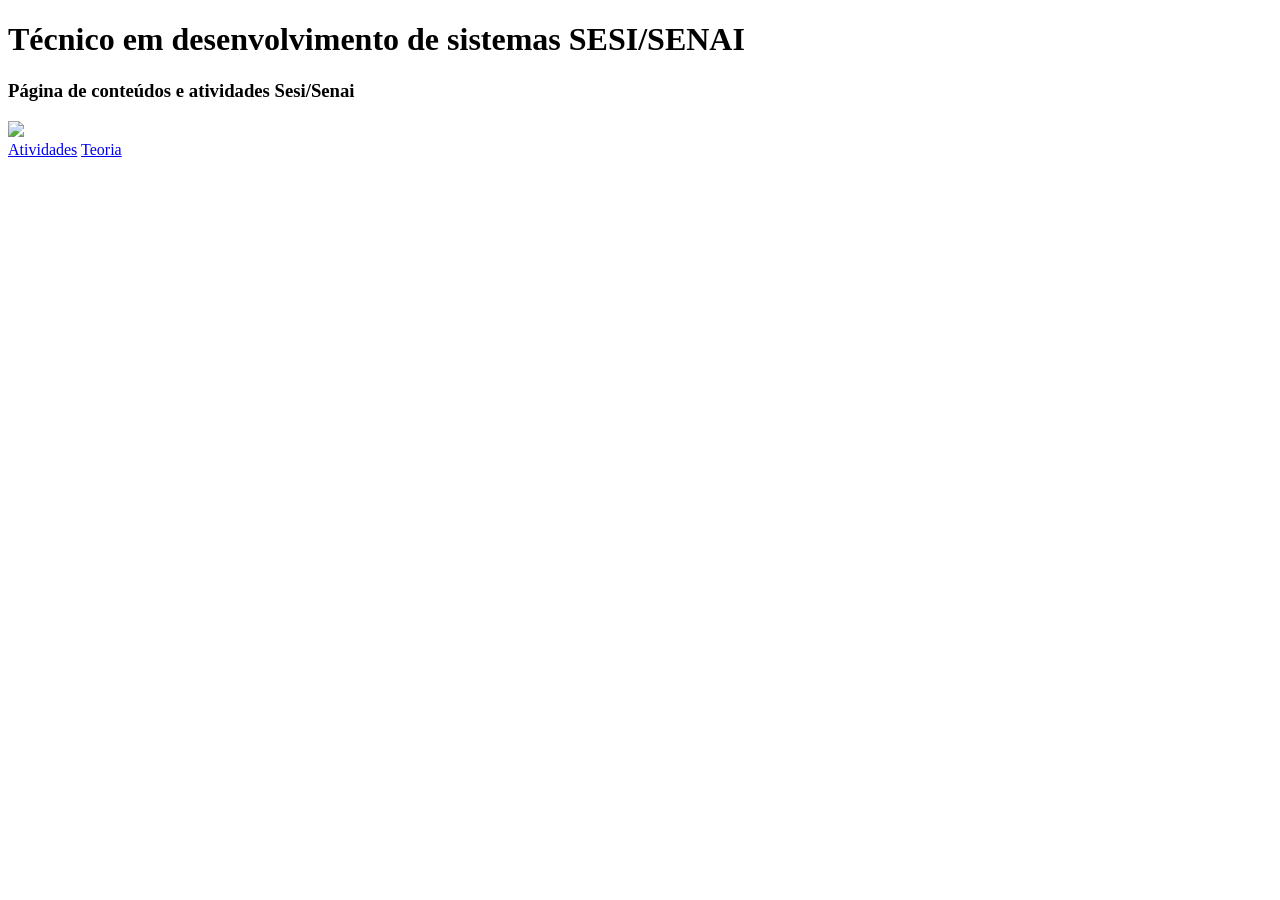
==== index.html @ 1f67df0d "commit inicial" ====
<!DOCTYPE html>
<html lang="pt-br">
<head>
    <meta charset= "UTF-8">
    <meta name="viewport" content="widt=device-width, initial-scale=1.0">
    <title>Document</title>
</head>
<body>
    <h1>Técnico em desenvolvimento de sistemas SESI/SENAI</h1>
    <h3>Página de conteúdos e atividades Sesi/Senai</h3>

    <img src="https://www.apcefsp.org.br/wp-content/uploads/2017/01/sesi-logo.jpg"><br>
    <a href="/Atividades/Atividades/atividades.html">Atividades</a>
    <a href="./teoria.html">Teoria</a>
</body>
</html>
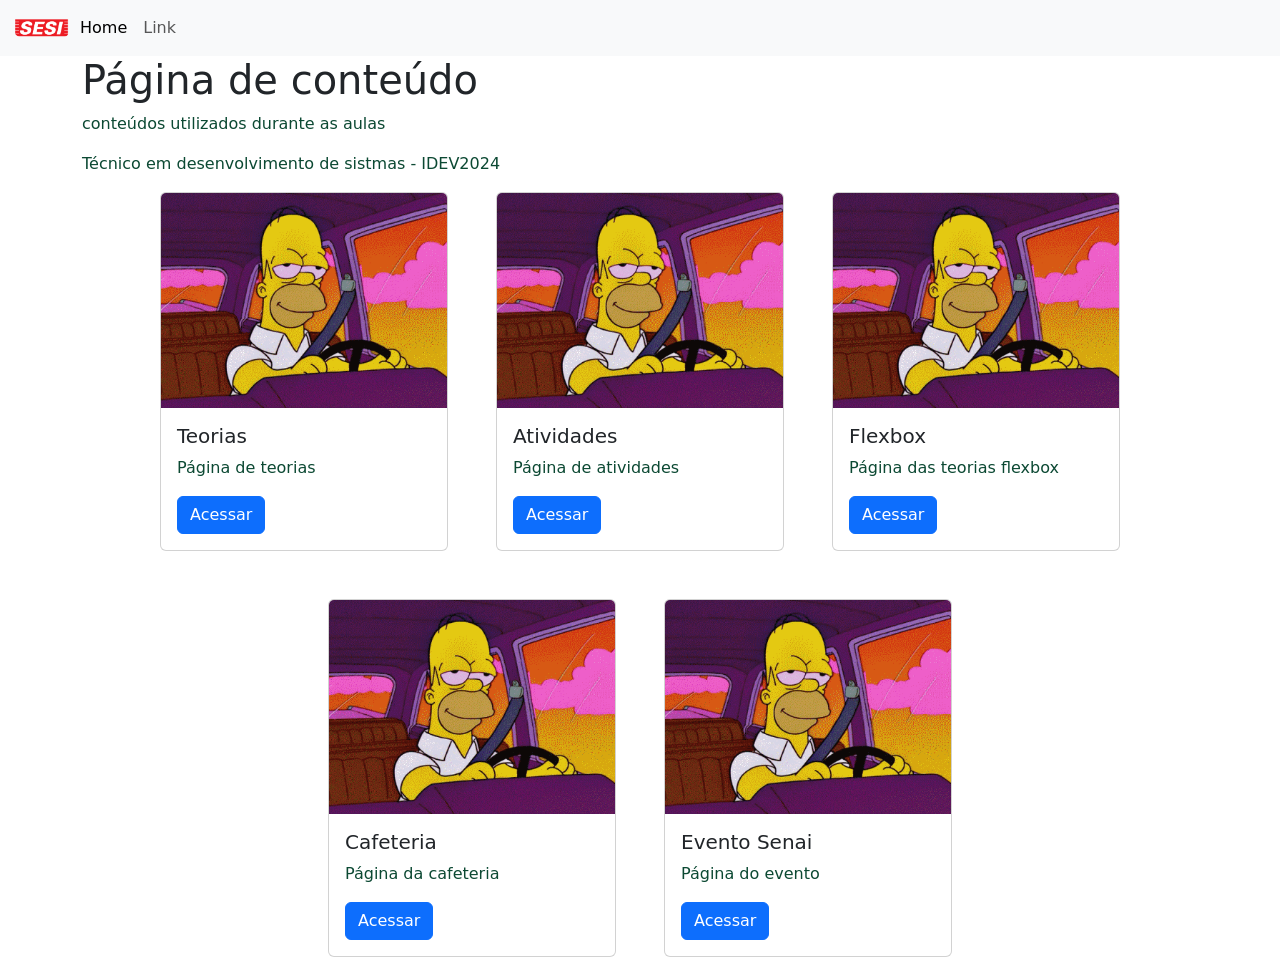
==== commit 3d73929a: "evento-senai" ====
--- a/index.html
+++ b/index.html
@@ -4,13 +4,89 @@
     <meta charset= "UTF-8">
     <meta name="viewport" content="widt=device-width, initial-scale=1.0">
     <title>Document</title>
+    <link rel="stylesheet" href="./CSS/style.css">
+    <link href="https://cdn.jsdelivr.net/npm/bootstrap@5.3.3/dist/css/bootstrap.min.css" rel="stylesheet" integrity="sha384-QWTKZyjpPEjISv5WaRU9OFeRpok6YctnYmDr5pNlyT2bRjXh0JMhjY6hW+ALEwIH" crossorigin="anonymous">
+
+
 </head>
 <body>
-    <h1>Técnico em desenvolvimento de sistemas SESI/SENAI</h1>
-    <h3>Página de conteúdos e atividades Sesi/Senai</h3>
+    <!-- Barra de nav-->
 
-    <img src="https://www.apcefsp.org.br/wp-content/uploads/2017/01/sesi-logo.jpg"><br>
-    <a href="/Atividades/Atividades/atividades.html">Atividades</a>
-    <a href="./teoria.html">Teoria</a>
+    <nav class="navbar navbar-expand-lg bg-body-tertiary">
+        <div class="container-fluid">
+        <img src="./img/sesi-logo-2.png" style="width: 60px;" class="rounded-bottom-circle">
+          <button class="navbar-toggler" type="button" data-bs-toggle="collapse" data-bs-target="#navbarSupportedContent" aria-controls="navbarSupportedContent" aria-expanded="false" aria-label="Toggle navigation">
+            <span class="navbar-toggler-icon"></span>
+          </button>
+          <div class="collapse navbar-collapse" id="navbarSupportedContent">
+            <ul class="navbar-nav me-auto mb-2 mb-lg-0">
+              <li class="nav-item">
+                <a class="nav-link active" aria-current="page" href="#">Home</a>
+              </li>
+              <li class="nav-item">
+                <a class="nav-link" href="#">Link</a>
+              </li>
+            </ul>
+          </div>
+        </div>
+      </nav>
+
+      <main class="container d-flex flex-column">
+        <div>
+            <h1>Página de conteúdo</h1>
+            <p>conteúdos utilizados durante as aulas</p>
+            <p>Técnico em desenvolvimento de sistmas - IDEV2024</p>
+        </div>
+
+        <div class="d-flex flex-wrap overflow-hidden gap-5 justify-content-center">
+
+            <div class="card" style="width: 18rem;">
+                <img src="./img/CES.gif" class="card-img-top" alt="...">
+                <div class="card-body">
+                  <h5 class="card-title">Teorias</h5>
+                  <p class="card-text">Página de teorias</p>
+                  <a href="#" class="btn btn-primary">Acessar</a>
+                </div>
+              </div>
+
+              <div class="card" style="width: 18rem;">
+                <img src="./img/CES.gif" class="card-img-top" alt="...">
+                <div class="card-body">
+                  <h5 class="card-title">Atividades</h5>
+                  <p class="card-text">Página de atividades</p>
+                  <a href="#" class="btn btn-primary">Acessar</a>
+                </div>
+              </div>
+
+              <div class="card" style="width: 18rem;">
+                <img src="./img/CES.gif" class="card-img-top" alt="...">
+                <div class="card-body">
+                  <h5 class="card-title">Flexbox</h5>
+                  <p class="card-text">Página das teorias flexbox</p>
+                  <a href="#" class="btn btn-primary">Acessar</a>
+                </div>
+              </div>
+
+              <div class="card" style="width: 18rem;">
+                <img src="./img/CES.gif" class="card-img-top" alt="...">
+                <div class="card-body">
+                  <h5 class="card-title">Cafeteria</h5>
+                  <p class="card-text">Página da cafeteria</p>
+                  <a href="#" class="btn btn-primary">Acessar</a>
+                </div>
+              </div>
+
+              <div class="card" style="width: 18rem;">
+                <img src="./img/CES.gif" class="card-img-top" alt="...">
+                <div class="card-body">
+                  <h5 class="card-title">Evento Senai</h5>
+                  <p class="card-text">Página do evento</p>
+                  <a href="#" class="btn btn-primary">Acessar</a>
+                </div>
+              </div>
+        </div>
+      </main>
+    <script src="https://cdn.jsdelivr.net/npm/bootstrap@5.3.3/dist/js/bootstrap.bundle.min.js" integrity="sha384-YvpcrYf0tY3lHB60NNkmXc5s9fDVZLESaAA55NDzOxhy9GkcIdslK1eN7N6jIeHz" crossorigin="anonymous"></script>
 </body>
 </html>
+
--- a/CSS/style.css
+++ b/CSS/style.css
@@ -0,0 +1,115 @@
+ /* Seletor universal */
+ *{
+   margin: 0;
+}
+/* Seletor de tipo, aplicando em uma tag */
+p{
+   color: rgb(12, 73, 51);
+}
+
+/* Seletor de classe */
+.paragrafo{
+    background-color: rgb(85, 255, 6);
+    /* margin: 10px; - Aplica em todas as margens*/
+    /* margin:  10px 40px; - Aplica nas margens 'Laterais' e 'superior e inferior' */
+    font-size: xx-large;
+    /*margin: 10px 20px 30px 40px; aplica margem top, right, bottom, left*/
+   margin-left: 50px 20px;
+   /*Alinha elementos ao centro*/
+   text-align: center;
+}
+
+.imagem{
+   width: 150px;
+   height: 100px;
+}
+
+.tabela{
+   /* remover os espaços entre tabelas */
+   border-collapse: collapse;
+   width: 100%;
+}
+
+.cabecalho, .celula {
+   /* configura o formato da borda: Expessura, tipo e cor */
+   border: 2px solid #ddd;
+
+   /* define o espaçamento interno */
+   padding: 5px;
+   text-align: left;
+   color:black
+}
+
+.cabecalho2{
+   background-color:rgb(159, 142, 234);
+}
+
+.formulario{ 
+   background-color: rgb(249, 12, 154);
+}
+.input-nome{
+   /* remove a borda do elemento*/
+   border: none;
+   border-radius: 5px;
+   margin-left: 50px;
+   opacity: 70%;
+}
+.botao{
+   background-color: rgb(56, 232, 16);
+   border:none;
+   border-radius: 5px;
+   padding: 5px;
+   font-family: Verdana, Geneva, Tahoma, sans-serif;
+   font-size: medium;
+   /* aplica sombra no texto posição x,y blur e o rgba que aplica com opacidade*/
+   text-shadow : 11px 1px 4px rgb(85, 255, 6);
+}
+.checar{
+   width: 20px;
+   height: 20px;
+   margin-left: 5px;
+   /*modifica o tipo do cursor */
+   cursor: pointer;
+   /*zerar as configurações de aparência*/
+   appearance: none;
+   background-color: rgb(226, 252, 242);
+   border: 2px solid #250b54;
+   border-radius: 5px;
+
+}
+.checar:checked{
+   background-color: blue;
+}
+.email{
+   width:300px;
+   padding: 5px 5px;
+   margin-left: 5px;
+   border:2px solid white;
+}
+.selecao{
+   appearance: none;
+   width: 300px;
+   font: size 16px;
+   color:rgb(73, 54, 30);
+   background-color: bisque;
+   border:2px solid #250b54;
+   border-radius: 5px;
+   cursor:pointer;
+   /*sombra no imput */
+   box-shadow: 0 2px 5px rgb(56, 232, 16);
+}
+
+.radio{
+   appearance: none;
+   width: 20px;
+   height: 20px;
+   border: 2px solid black; 
+   border-radius: 50%;
+   cursor:pointer
+}
+/* Pseudoclasse, quanto o estado do objeto muda, ele atribui outras propriedades*/
+.radio:checked{
+   background-color: rgb(26, 232, 60);
+   border-color: rgb(84, 24, 248);
+}
+
